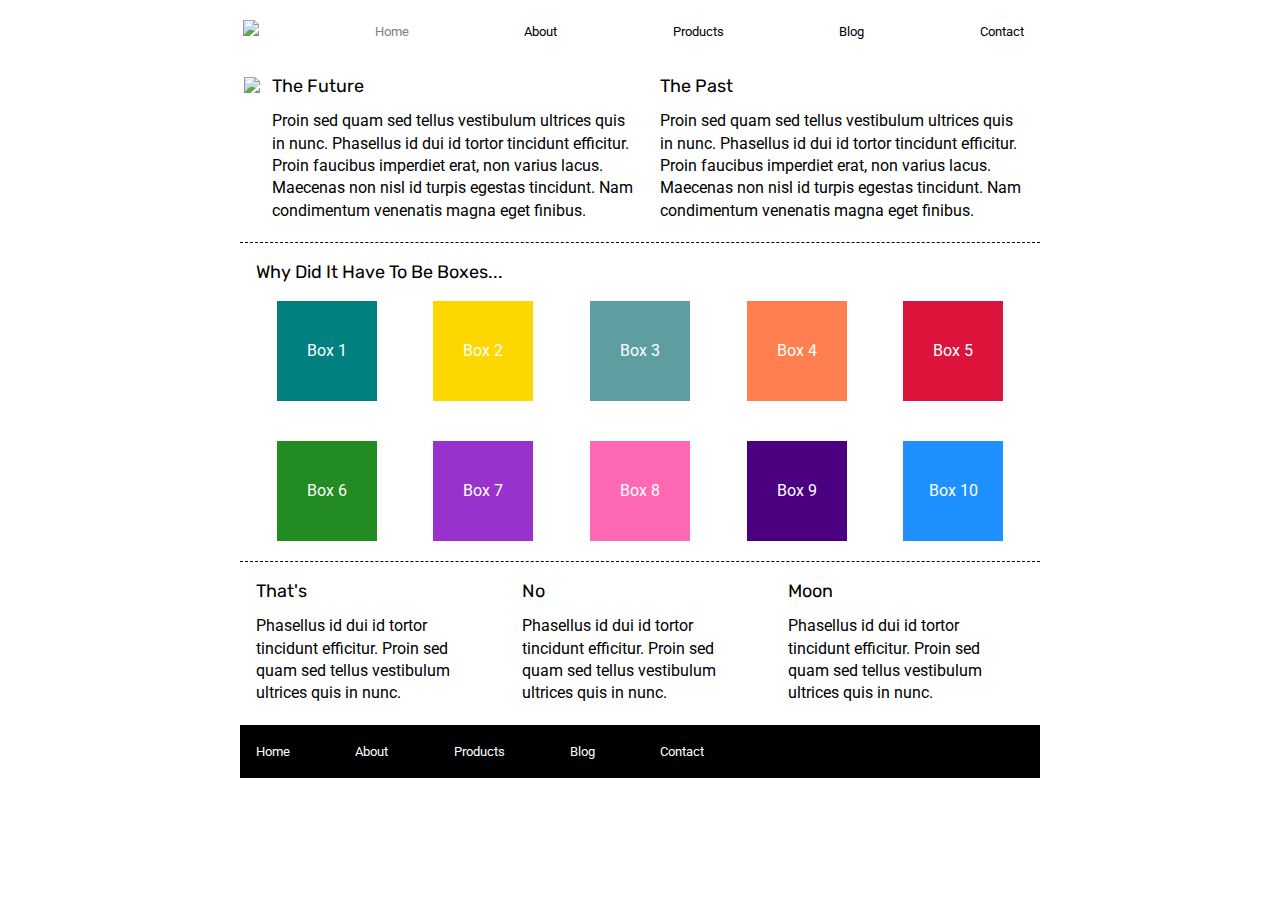
==== index.html @ 0f8359f9 "index.html finished" ====
<!doctype html>

<html lang="en">

<head>
    <meta charset="utf-8">

    <title>Sprint Challenge - Home</title>

    <link href="https://fonts.googleapis.com/css?family=Roboto|Rubik" rel="stylesheet">
    <link rel="stylesheet" href="css/index.css">

</head>

<body>
    <nav>
        <img src="img/lambda-black.png">
        <a id="selected">Home</a>
        <a href="about.html">About</a>
        <a href="#">Products</a>
        <a href="#">Blog</a>
        <a href="#">Contact</a>
    </nav>
    <div class="container">

        <header class="top-content">
                <img src="img/jumbo.jpg">
            <div class="text-container">
                <h2>The Future</h2>
                <p>Proin sed quam sed tellus vestibulum ultrices quis in nunc. Phasellus id dui id tortor tincidunt
                    efficitur. Proin faucibus imperdiet erat, non varius lacus. Maecenas non nisl id turpis egestas
                    tincidunt. Nam condimentum venenatis magna eget finibus.</p>
            </div>
            <div class="text-container">
                <h2>The Past</h2>
                <p>Proin sed quam sed tellus vestibulum ultrices quis in nunc. Phasellus id dui id tortor tincidunt
                    efficitur. Proin faucibus imperdiet erat, non varius lacus. Maecenas non nisl id turpis egestas
                    tincidunt. Nam condimentum venenatis magna eget finibus.</p>
            </div>
        </header>

        <section class="middle-content">

            <h2>Why Did It Have To Be Boxes...</h2>

            <div class="boxes">
                <div class="box box1">Box 1</div>
                <div class="box box2">Box 2</div>
                <div class="box box3">Box 3</div>
                <div class="box box4">Box 4</div>
                <div class="box box5">Box 5</div>
                <div class="box box6">Box 6</div>
                <div class="box box7">Box 7</div>
                <div class="box box8">Box 8</div>
                <div class="box box9">Box 9</div>
                <div class="box box10">Box 10</div>
            </div>

        </section>

        <section class="bottom-content">

            <div class="text-container">
                <h2>That's</h2>
                <p>Phasellus id dui id tortor tincidunt efficitur. Proin sed quam sed tellus vestibulum ultrices quis in
                    nunc.</p>
            </div>
            <div class="text-container">
                <h2>No</h2>
                <p>Phasellus id dui id tortor tincidunt efficitur. Proin sed quam sed tellus vestibulum ultrices quis in
                    nunc.</p>
            </div>
            <div class="text-container">
                <h2>Moon</h2>
                <p>Phasellus id dui id tortor tincidunt efficitur. Proin sed quam sed tellus vestibulum ultrices quis in
                    nunc.</p>
            </div>

        </section>

        <footer>
            <nav>
                <a href="#">Home</a>
                <a href="#">About</a>
                <a href="#">Products</a>
                <a href="#">Blog</a>
                <a href="#">Contact</a>
            </nav>
        </footer>
    </div><!-- container -->
</body>

</html>
---- css/index.css ----
/* http://meyerweb.com/eric/tools/css/reset/ 
   v2.0 | 20110126
   License: none (public domain)
*/

html, body, div, span, applet, object, iframe,
h1, h2, h3, h4, h5, h6, p, blockquote, pre,
a, abbr, acronym, address, big, cite, code,
del, dfn, em, img, ins, kbd, q, s, samp,
small, strike, strong, sub, sup, tt, var,
b, u, i, center,
dl, dt, dd, ol, ul, li,
fieldset, form, label, legend,
table, caption, tbody, tfoot, thead, tr, th, td,
article, aside, canvas, details, embed, 
figure, figcaption, footer, header, hgroup, 
menu, nav, output, ruby, section, summary,
time, mark, audio, video {
	margin: 0;
	padding: 0;
	border: 0;
	font-size: 100%;
	font: inherit;
	vertical-align: baseline;
}
/* HTML5 display-role reset for older browsers */
article, aside, details, figcaption, figure, 
footer, header, hgroup, menu, nav, section {
	display: block;
}
body {
	line-height: 1;
}
ol, ul {
	list-style: none;
}
blockquote, q {
	quotes: none;
}
blockquote:before, blockquote:after,
q:before, q:after {
	content: '';
	content: none;
}
table {
	border-collapse: collapse;
	border-spacing: 0;
}

* {
    box-sizing: border-box;
}

html, body {
    height: 100%;
    font-family: 'Roboto', sans-serif;
}

h1, h2, h3, h4, h5 {
    font-size: 18px;
    margin-bottom: 15px;
    font-family: 'Rubik', sans-serif;
}
/* ==============first page================== */
nav {
    width: 65%;
    display: flex;
    justify-content: space-between;
    align-items: baseline;
    padding: 20px 2%;
    margin-left: 17%;
    margin-bottom: 1.5%;
}

nav a{
    text-decoration: none;
    color: black;
    font-size: small;
}

nav a:hover {
    text-decoration: underline;
	color: black;
	font-size: medium;
    transition: .5s;
}

#selected {
    color: grey;
    cursor: default;
    text-decoration: none;
    transition: none;
    font-size: small;
}

/* ====header==== */
header img {
    margin-bottom: 1.5%;
}

p {
    line-height: 1.4;
}

.container {
    width: 800px;
    margin: 0 auto;
}

.top-content {
    display: flex;
    flex-wrap: wrap;
    justify-content: space-evenly;
    margin-bottom: 20px;
    border-bottom: 1px dashed black;
}

.top-content .text-container {
    width: 48%;
    padding: 0 1%;
    padding-bottom: 20px;  
}
/* ====middle section==== */
.middle-content {
    margin-bottom: 20px;
    border-bottom: 1px dashed black;
}

.middle-content h2 {
    padding: 0 2%;
    margin-bottom: 0;
}

.middle-content .boxes {
    display: flex;
    flex-wrap: wrap;
    justify-content: space-evenly;
}

.middle-content .boxes .box {
    width: 12.5%;
    height: 100px;
    margin: 20px 2.5%;
    color: white;
    display: flex;
    align-items: center;
    justify-content: center;
}

.box1 {
    background-color: teal;
}

.box2 {
    background-color: gold;
}

.box3 {
    background-color: cadetblue;
}

.box4 {
    background-color: coral;
}

.box5 {
    background-color: crimson;
}

.box6 {
    background-color: forestgreen;
}

.box7 {
    background-color: darkorchid;
}

.box8 {
    background-color: hotpink;
}

.box9 {
    background-color: indigo;
}

.box10 {
    background-color: dodgerblue;
}

/* ====bottom section==== */
.bottom-content {
    display: flex;
    margin: 0 2% 20px;
    justify-content: space-around;
}

.bottom-content .text-container {
    padding-right: 4%;
}

.bottom-content .text-container:last-child {
    padding-right: 0;
}

footer {
    width: 100%;
    background: black;
}

footer nav {
    width: 60%;
    display: flex;
    justify-content: space-between;
    align-items: center;
    padding: 20px 2%;
    font-size: 14px;
    margin: 0;
}

footer nav a {
    color: white;
    text-decoration: none;
}

footer nav a:hover {
    color: white;
}
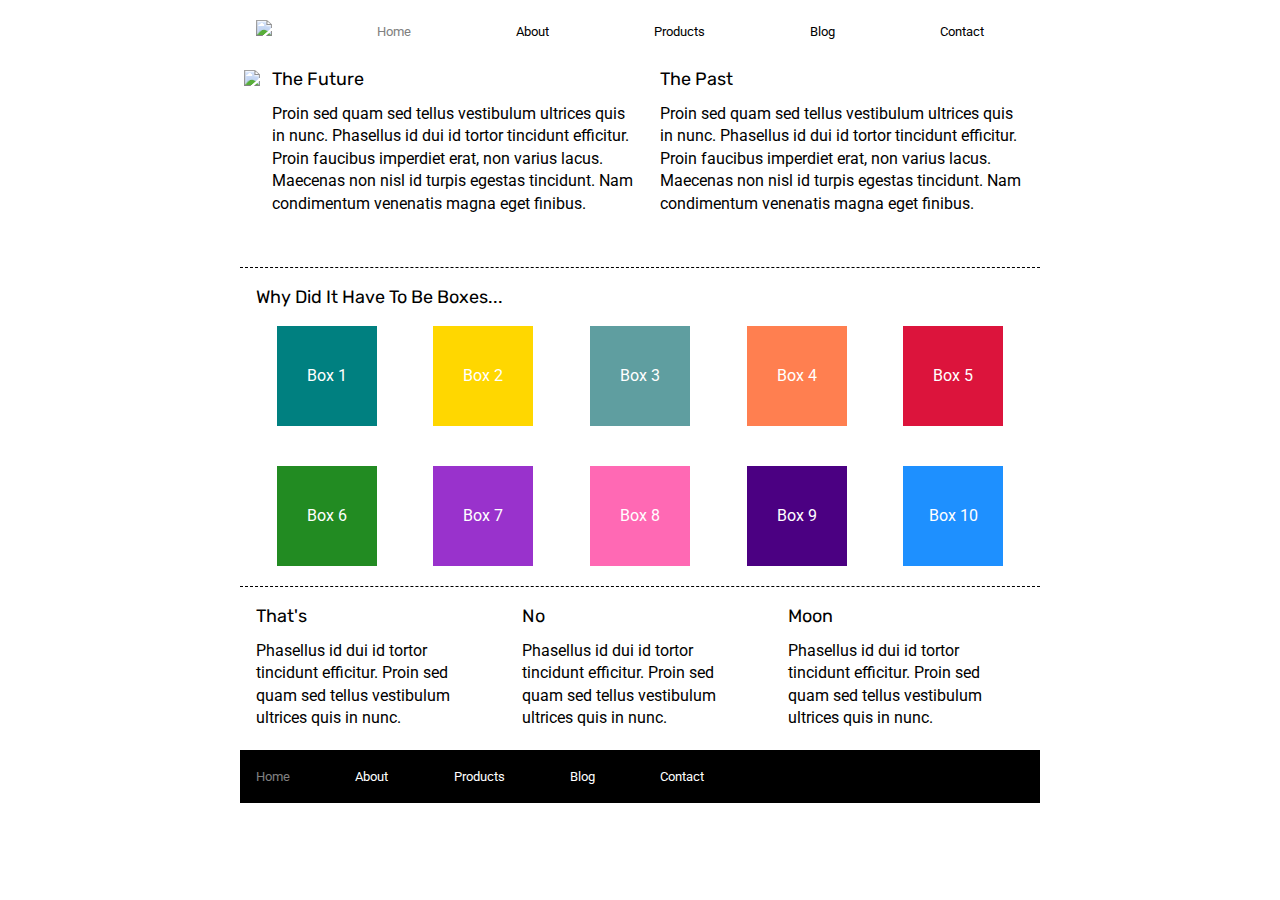
==== commit 6060ae4f: "finished about.html" ====
--- a/index.html
+++ b/index.html
@@ -13,18 +13,19 @@
 </head>
 
 <body>
-    <nav>
-        <img src="img/lambda-black.png">
-        <a id="selected">Home</a>
-        <a href="about.html">About</a>
-        <a href="#">Products</a>
-        <a href="#">Blog</a>
-        <a href="#">Contact</a>
-    </nav>
+
     <div class="container">
+        <nav class="nav-home">
+            <img src="img/lambda-black.png">
+            <a id="selected">Home</a>
+            <a href="about.html">About</a>
+            <a href="#">Products</a>
+            <a href="#">Blog</a>
+            <a href="#">Contact</a>
+        </nav>
 
         <header class="top-content">
-                <img src="img/jumbo.jpg">
+            <img src="img/jumbo.jpg">
             <div class="text-container">
                 <h2>The Future</h2>
                 <p>Proin sed quam sed tellus vestibulum ultrices quis in nunc. Phasellus id dui id tortor tincidunt
@@ -80,8 +81,8 @@
 
         <footer>
             <nav>
-                <a href="#">Home</a>
-                <a href="#">About</a>
+                <a id="selected">Home</a>
+                <a href="about.html">About</a>
                 <a href="#">Products</a>
                 <a href="#">Blog</a>
                 <a href="#">Contact</a>
--- a/css/index.css
+++ b/css/index.css
@@ -63,12 +63,11 @@
 }
 /* ==============first page================== */
 nav {
-    width: 65%;
+    width: 95%;
     display: flex;
     justify-content: space-between;
     align-items: baseline;
     padding: 20px 2%;
-    margin-left: 17%;
     margin-bottom: 1.5%;
 }
 
@@ -224,4 +223,53 @@
 
 footer nav a:hover {
     color: white;
+}
+
+/* ===============================second page================================= */
+.about-page {
+    line-height: 1.5;
+    font-weight: 550;
+}
+
+header {
+    padding-bottom: 4%;
+}
+
+/* ====middle section==== */
+.middle-section {
+    display: flex;
+    flex-wrap: wrap;
+    justify-content: space-between;
+    border-top: 1px dashed black;
+    padding-bottom: 4%;
+}
+
+.middle-section section {
+    width: 47%;
+    border-bottom: 1px dashed black;
+    padding-top: 5%;
+    display: flex;
+    flex-direction: column;
+    justify-content:;
+}
+
+.middle-section h2 {
+    margin-top: 2%;
+}
+
+button {
+    width: 33%;
+    border-radius: 6px;
+    background-color: white;
+    border: 2px solid black;
+    margin: 4% 0 4%;
+    padding: 5px 0;
+}
+
+button:hover {
+    font-size: large;
+}
+
+.bottom-section {
+    margin-bottom: 4%;
 }